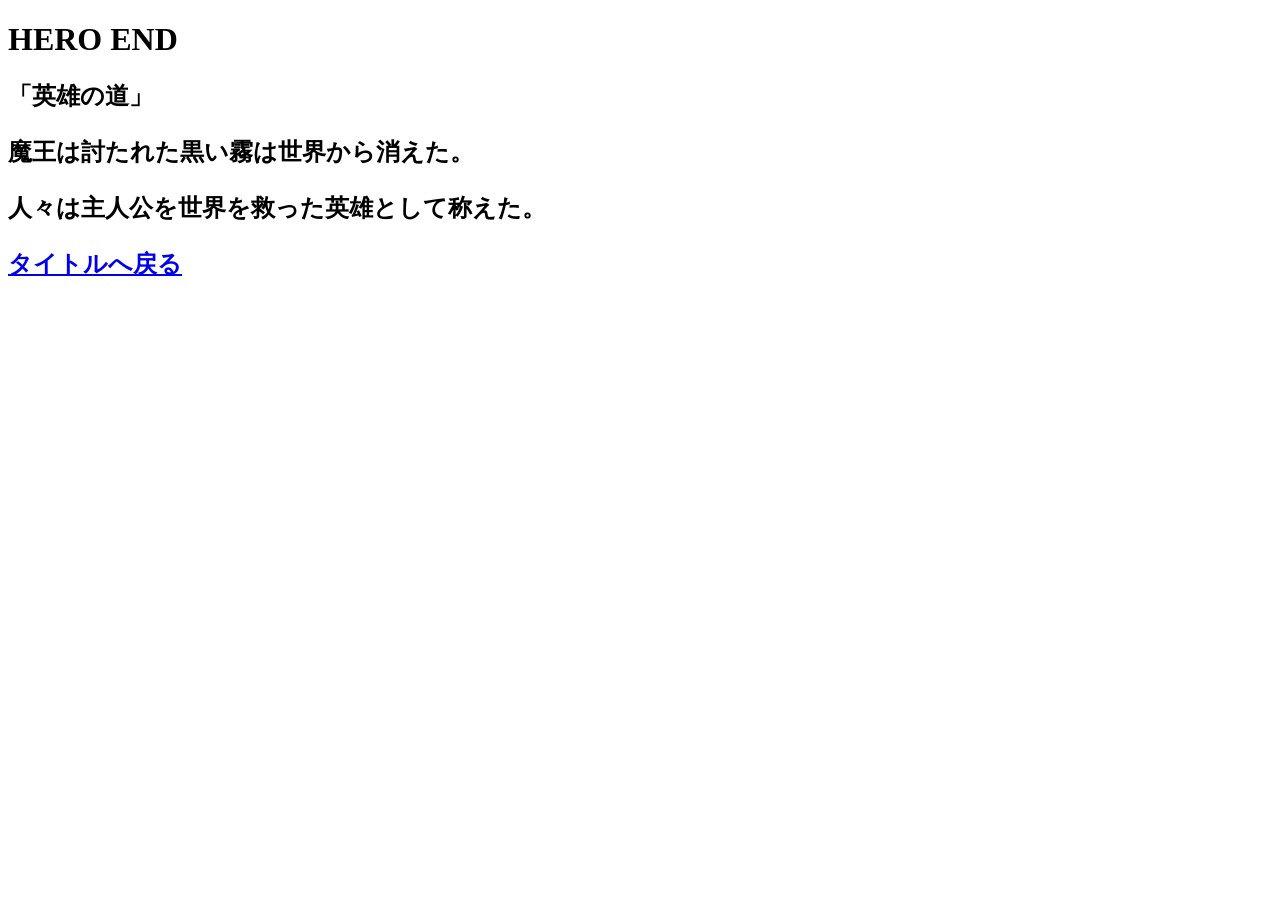
==== ending1.html @ cd0cecfd "ending 一旦完成" ====
<!doctype html>
<html lang="ja">

<head>
        <meta charset="UTF-8">
        <title>失われた王国と四つの運命</title>
        <meta name="description" content="RPGのストーリー">
        <link rel="stylesheet" href="style.css">
</head>

<body>
	<!-- END1 英雄の道 -->
	<!-- ストーリー -->
	<!-- 主人公は王国を信じ、王国軍と協力する。 -->
	<!-- 魔王の討伐に成功し、黒い霧も消滅。 -->
	<!-- エターナル・コアも安定を取り戻し、世界に平和が戻る。 -->
	<h1>HERO END</>
	<h2>「英雄の道」<h2>
	<p>
	魔王は討たれた黒い霧は世界から消えた。
	</P>
	<p>
	人々は主人公を世界を救った英雄として称えた。
	</p>

	<a href="index.html">タイトルへ戻る</a>
</body>
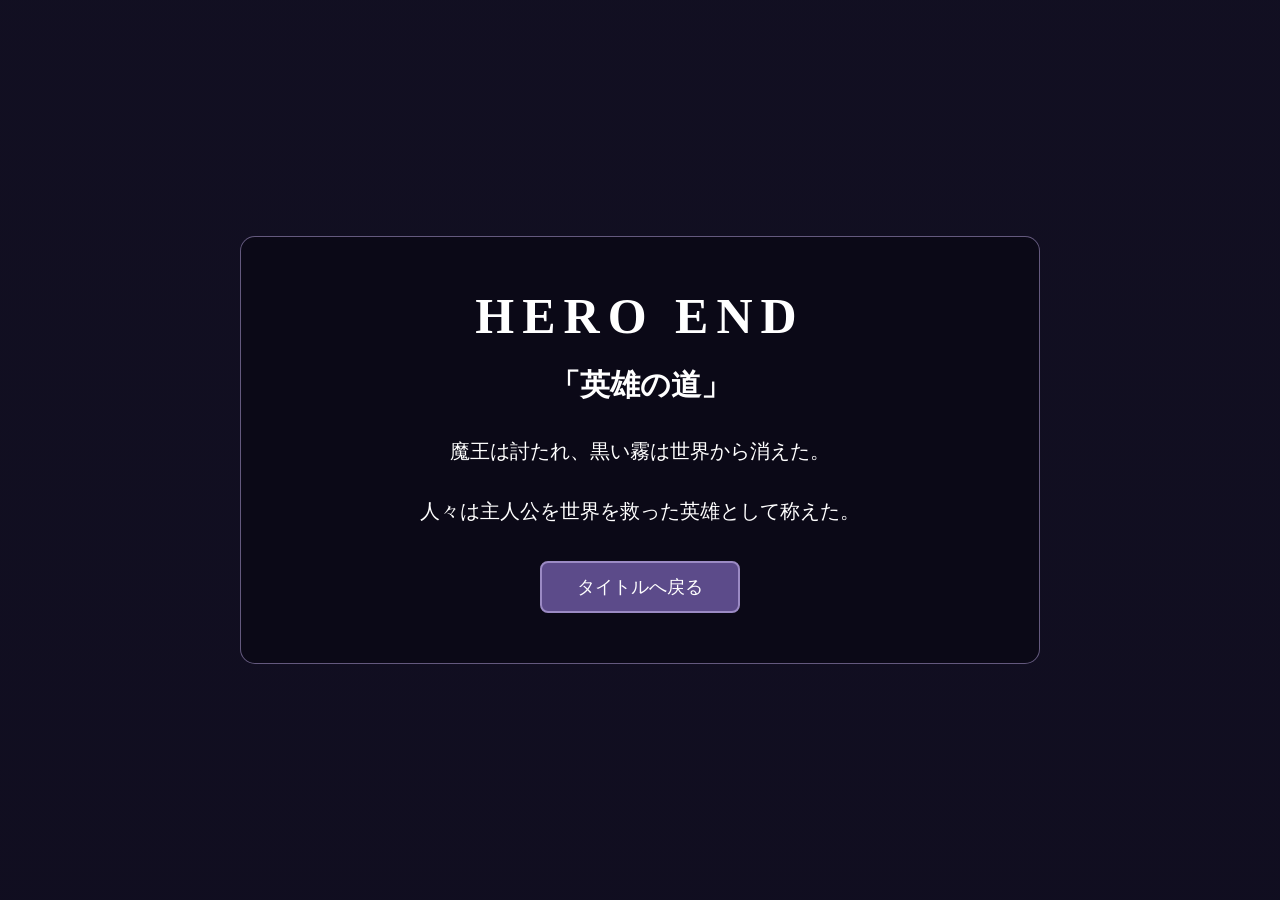
==== commit f3097207: "style.cssも追加" ====
--- a/ending1.html
+++ b/ending1.html
@@ -2,26 +2,39 @@
 <html lang="ja">
 
 <head>
-        <meta charset="UTF-8">
-        <title>失われた王国と四つの運命</title>
-        <meta name="description" content="RPGのストーリー">
-        <link rel="stylesheet" href="style.css">
+    <meta charset="UTF-8">
+    <title>失われた王国と四つの運命</title>
+    <meta name="description" content="RPGのストーリー">
+    <link rel="stylesheet" href="style.css">
 </head>
 
 <body>
-	<!-- END1 英雄の道 -->
-	<!-- ストーリー -->
-	<!-- 主人公は王国を信じ、王国軍と協力する。 -->
-	<!-- 魔王の討伐に成功し、黒い霧も消滅。 -->
-	<!-- エターナル・コアも安定を取り戻し、世界に平和が戻る。 -->
-	<h1>HERO END</>
-	<h2>「英雄の道」<h2>
-	<p>
-	魔王は討たれた黒い霧は世界から消えた。
-	</P>
-	<p>
-	人々は主人公を世界を救った英雄として称えた。
-	</p>
 
-	<a href="index.html">タイトルへ戻る</a>
+    <!-- END1 英雄の道 -->
+    <div class="ending">
+
+        <div class="ending-content">
+
+            <h1 class="ending-title">HERO END</h1>
+
+            <h2 class="ending-name">「英雄の道」</h2>
+
+            <p class="ending-story">
+                魔王は討たれ、黒い霧は世界から消えた。
+            </p>
+
+            <p class="ending-story">
+                人々は主人公を世界を救った英雄として称えた。
+            </p>
+
+            <a href="index.html" class="button">
+                タイトルへ戻る
+            </a>
+
+        </div>
+
+    </div>
+
 </body>
+
+</html>
--- a/style.css
+++ b/style.css
@@ -0,0 +1,125 @@
+* {
+    box-sizing: border-box;
+    margin: 0;
+    padding: 0;
+}
+
+html,
+body {
+    width: 100%;
+    height: 100%;
+}
+
+body {
+    font-family: "Noto Serif JP", "Yu Mincho", serif;
+    color: white;
+    background-color: #151326;
+}
+
+/* エンディング全体 */
+.ending {
+    width: 100%;
+    min-height: 100vh;
+
+    display: flex;
+    justify-content: center;
+    align-items: center;
+
+    text-align: center;
+
+    padding: 40px;
+
+    background-image:
+        linear-gradient(
+            rgba(15, 12, 30, 0.55),
+            rgba(15, 12, 30, 0.75)
+        ),
+        url("images/ending-bg.jpg");
+
+    background-size: cover;
+    background-position: center;
+    background-repeat: no-repeat;
+}
+
+/* 真ん中の文章部分 */
+.ending-content {
+    width: 80%;
+    max-width: 800px;
+
+    padding: 50px;
+
+    text-align: center;
+
+    background: rgba(10, 8, 20, 0.75);
+
+    border: 1px solid rgba(190, 170, 230, 0.5);
+    border-radius: 15px;
+}
+
+/* ~~~~ END */
+.ending-title {
+    font-size: 50px;
+    font-weight: bold;
+
+    text-align: center;
+
+    letter-spacing: 8px;
+
+    margin-bottom: 20px;
+}
+
+/* 「~~の道」 */
+.ending-name {
+    font-size: 30px;
+    font-weight: bold;
+
+    text-align: center;
+
+    margin-bottom: 35px;
+}
+
+/* ストーリー本文 */
+.ending-story {
+    max-width: 650px;
+
+    margin: 0 auto 40px;
+
+    font-size: 20px;
+    line-height: 1;
+
+    text-align: center;
+}
+
+/* GAME CLEAR */
+.game-clear {
+    font-size: 24px;
+    font-weight: bold;
+
+    letter-spacing: 5px;
+
+    margin-bottom: 30px;
+}
+
+/* ボタン */
+.button {
+    display: inline-block;
+
+    padding: 12px 35px;
+
+    font-size: 18px;
+    color: white;
+
+    text-decoration: none;
+
+    background: #5c4b8a;
+
+    border: 2px solid #9b8ac4;
+    border-radius: 8px;
+
+    transition: 0.3s;
+}
+
+.button:hover {
+    background: #7966ad;
+    transform: translateY(-2px);
+}
